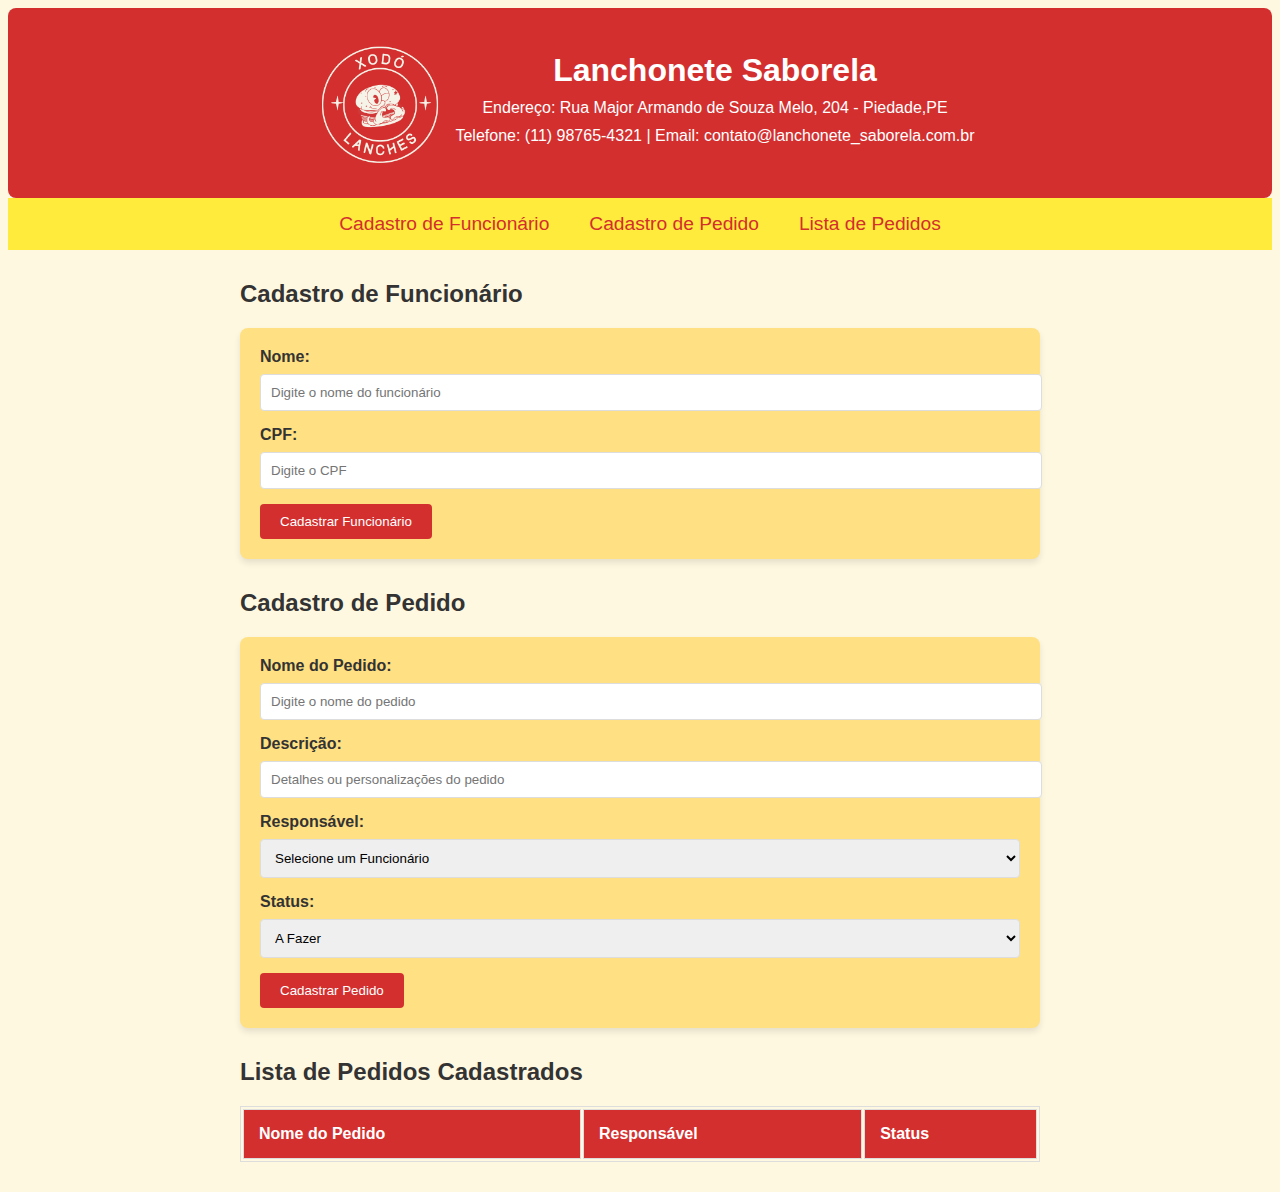
==== XodoLanches/index.html @ 5933d035 "Add files via upload" ====
<!DOCTYPE html>
<html lang="pt-BR">
<head>
  <meta charset="UTF-8">
  <meta name="viewport" content="width=device-width, initial-scale=1.0">
  <title>Lanchonete Sabor & Cia</title>
  <link rel="stylesheet" href="css/style.css">
  <link rel="icon" href="img/favicon.png" type="image/ico">
</head>
<body>

  <!-- Logo e Cabeçalho -->
  <header>
    <img src="img/logo.png" alt="Logo da Lanchonete" class="logo">
    <div class="header-info">
      <h1>Lanchonete Saborela</h1>
      <p>Endereço: Rua Major Armando de Souza Melo, 204 - Piedade,PE</p>
      <p>Telefone: (11) 98765-4321 | Email: contato@lanchonete_saborela.com.br</p>
    </div>
  </header>

  <!-- Menu de Navegação -->
  <nav>
    <ul>
      <li><a href="#cadastro-funcionario">Cadastro de Funcionário</a></li>
      <li><a href="#cadastro-pedido">Cadastro de Pedido</a></li>
      <li><a href="#lista-pedidos">Lista de Pedidos</a></li>
    </ul>
  </nav>

  <!-- Formulário de Cadastro de Funcionário -->
  <section id="cadastro-funcionario">
    <h2>Cadastro de Funcionário</h2>
    <form id="form-funcionario">
      <label for="nomeFuncionario">Nome:</label>
      <input type="text" id="nomeFuncionario" placeholder="Digite o nome do funcionário" required>
      <label for="cpfFuncionario">CPF:</label>
      <input type="text" id="cpfFuncionario" placeholder="Digite o CPF" required>
      <button type="submit">Cadastrar Funcionário</button>
    </form>
  </section>

  <!-- Formulário de Cadastro de Pedidos -->
  <section id="cadastro-pedido">
    <h2>Cadastro de Pedido</h2>
    <form id="form-pedido">
      <label for="nomePedido">Nome do Pedido:</label>
      <input type="text" id="nomePedido" placeholder="Digite o nome do pedido" required>
      <label for="descricaoPedido">Descrição:</label>
      <input type="text" id="descricaoPedido" placeholder="Detalhes ou personalizações do pedido">
      
      <label for="responsavelPedido">Responsável:</label>
      <select id="responsavelPedido" required>
        <option value="">Selecione um Funcionário</option>
      </select>
      
      <label for="statusPedido">Status:</label>
      <select id="statusPedido" required>
        <option value="A Fazer">A Fazer</option>
        <option value="Fazendo">Fazendo</option>
        <option value="Pronto para entrega">Pronto para entrega</option>
      </select>
      
      <button type="submit">Cadastrar Pedido</button>
    </form>
  </section>

  <!-- Nova Seção: Lista de Pedidos Cadastrados -->
  <section id="lista-pedidos">
    <h2>Lista de Pedidos Cadastrados</h2>
    <table>
      <thead>
        <tr>
          <th>Nome do Pedido</th>
          <th>Responsável</th>
          <th>Status</th>
        </tr>
      </thead>
      <tbody id="tabela-pedidos">
        <!-- Os pedidos cadastrados serão inseridos aqui -->
      </tbody>
    </table>
  </section>

  <script src="script.js"></script>
</body>
</html>
---- XodoLanches/css/style.css ----
body {
    font-family: 'Arial', sans-serif; /*fonte*/
    background-color: #fff8e1; /* cor de fundo */
    color: #333;
  }

  /* Estilo do Cabeçalho */
header {
    display: flex; /* Faz com que os elementos internos (logo e textos) fiquem em linha */
    align-items: center; /* Alinha verticalmente os itens ao centro */
    justify-content: center; /* <Centraliza horizontalmente os itens */
    background-color: #d32f2f; /* Cor de fundo da tarja (vermelho) */
    color: white; /* Cor do texto */
    padding: 20px; /* Espaçamento interno de 20px ao redor do conteúdo */
    border-radius: 8px; /* Arredonda os cantos da tarja */
}


.logo {
    height: 150px; /* Altura da imagem (logo) */
}

.header-info {
    text-align: center; /* centraliza os textos do cabeçalho*/
  }
  
  /* texto de cabechalho - nome da lanchonete(h1) e informações adicionais(p) */

  header h1 { /* estilo do título*/
    margin: 0;
    font-size: 2rem;
  }
  
  header p {
    margin: 10px 0;
  }
  
  header a {
    color: white;
    text-decoration: none;
    margin: 0 10px;
  }
  
  header a:hover { 
    text-decoration: underline;
  }
  
  /* Configurações do menu de Navegação  OK */
  nav {
    background-color: #ffeb3b; /* cor de fundo*/
    padding: 15px; /* espessura da tarja de menu*/
  }
  
  nav ul {
    list-style-type: none; /* Remove os marcadores padrão da lista - tira os pontinhso da frente textos */
    margin: 0; /* espaçamento ao redor da lista do menu. */
    padding: 0; /* tira o preenchimento padrão ao redor da lista. */
    display: flex; /* Utiliza o layout flexível para alinhar os itens em linha. */
    justify-content: center; /* Centraliza os itens da lista horizontalmente. */
}

  
  nav ul li {
    margin: 0 20px; /* espaço entre os itens do meu*/
  }
  
  nav ul li a {
    color: #d32f2f;
    text-decoration: none; /* remove o sublinhado dos links quando as opçoes nõ estiverem sellecionadas*/
    font-size: 1.2rem; /* tamanho da fonte dos itens do menu*/
  }
  
  nav ul li a:hover {
    text-decoration: underline; /*sublinhado dos links quando as opçoes nõ estiverem sellecionadas*/
  }
  
  /* Estilo das Seções */
  section {
    margin: 30px auto; /* Adiciona 30 pixels de margem em cima e embaixo e centraliza a seção horizontalmente. */
    max-width: 800px; /* Define a largura máxima da seção como 800 pixels. */
}


form {
    background-color: #ffe082; /* Define a cor de fundo do formulário como amarelo claro. */
    padding: 20px; /* Adiciona 20 pixels de espaçamento interno ao redor do conteúdo do formulário. */
    border-radius: 8px; /* Arredonda os cantos do formulário. */
    box-shadow: 0 4px 6px rgba(0, 0, 0, 0.1); /* Adiciona uma sombra leve ao formulário. */
}
  
label {
    display: block; /* Faz com que os rótulos ocupem toda a largura disponível. */
    margin-bottom: 8px; /* Adiciona uma margem de 8 pixels abaixo de cada rótulo. */
    font-weight: bold; /* Define a fonte dos rótulos como negrito. */
}

input, select {
    width: 100%; /* Define a largura dos campos de entrada e seletores para ocupar 100% do contêiner pai. */
    padding: 10px; /* Adiciona 10 pixels de espaçamento interno aos campos. */
    margin-bottom: 15px; /* Adiciona uma margem de 15 pixels abaixo de cada campo. */
    border: 1px solid #ddd; /* Define uma borda cinza clara ao redor dos campos. */
    border-radius: 4px; /* Arredonda os cantos dos campos. */
}
 
/* Estilo de botões: */

button {
    background-color: #d32f2f; /* Define a cor de fundo do botão como vermelho. */
    color: white; /* Define a cor do texto do botão como branca. */
    padding: 10px 20px; /* Adiciona 10 pixels de espaçamento interno em cima/embaixo e 20 pixels nas laterais. */
    border: none; /* Remove a borda padrão do botão. */
    border-radius: 4px; /* Arredonda os cantos do botão. */
    cursor: pointer; /* Altera o cursor para uma mão ao passar sobre o botão. */
}

button:hover {
    background-color: #c62828; /* Muda a cor de fundo do botão quando o mouse passa por cima. */
}
  
  
  /* Estilo da Tabela de Pedidos */

  table {
    width: 100%; /* deixa alargura da tabela para que fique da mesma largura das seções anteriores. */
    border-collapse: collapsseparate; /* separa as colunas das tabelas*/
    margin: 20px 0; /* separação entre títulos das tabelas e as margens da tabela */
    font-size: 1rem; /*tamanho da fonte */
}

table, th, td {
    border: 1px solid #ddd; /*borda cinza clara para a tabela*/
}

th, td {
    padding: 15px; /*espaçamento interno entre células. */
    text-align: left; /* Alinha o texto à esquerda nas células. */
}

th {
    background-color: #d32f2f; /*cor de fundo do cabeçalho da tabela como vermelho. */
    color: white; /* Define a cor do texto do cabeçalho como branca. */
}

td {
    background-color: #fff3e0; /* Define a cor de fundo das células da tabela como um tom claro. */
}
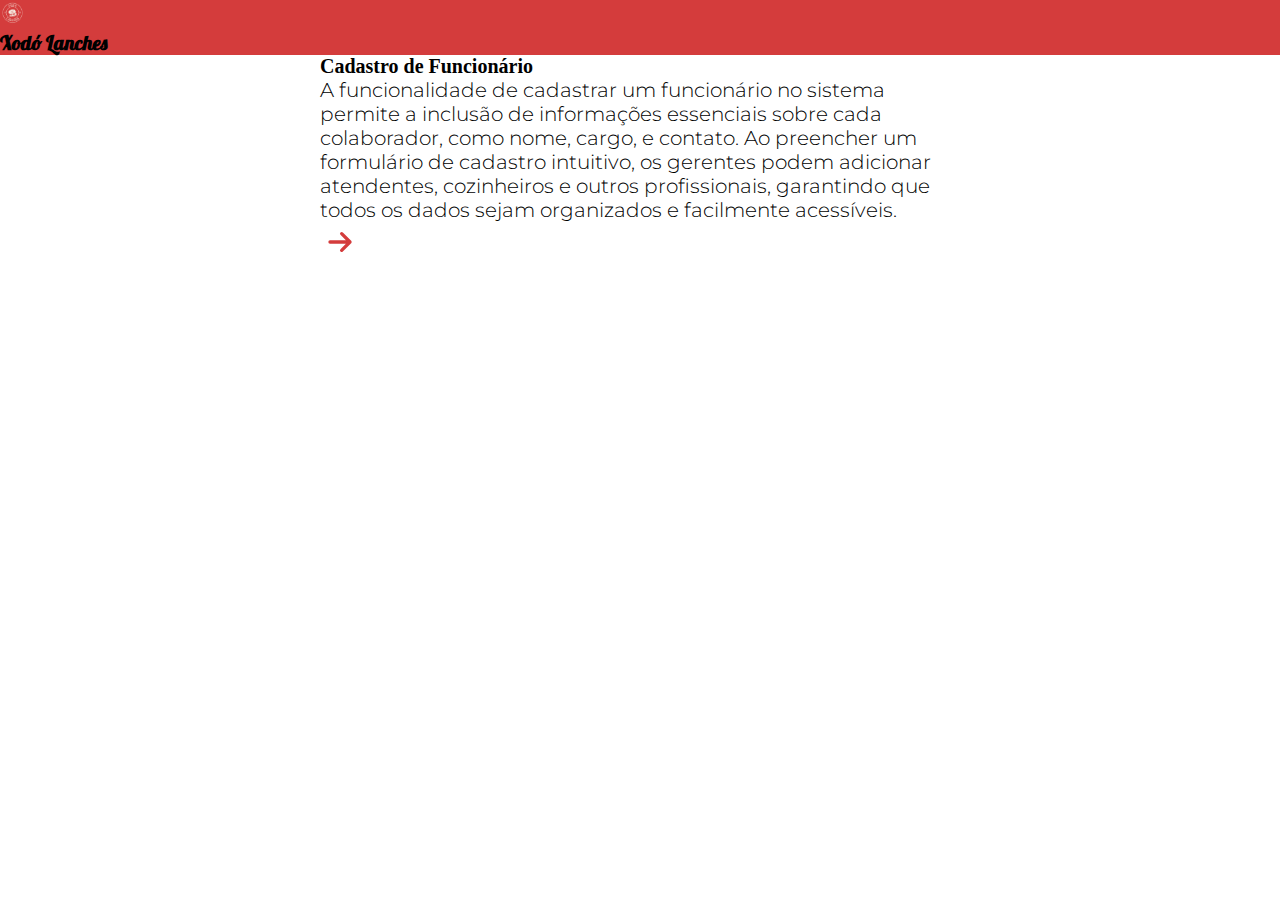
==== commit 005a3db6: "Add files via upload" ====
--- a/XodoLanches/index.html
+++ b/XodoLanches/index.html
@@ -1,87 +1,43 @@
 <!DOCTYPE html>
-<html lang="pt-BR">
+<html lang="en">
+
 <head>
   <meta charset="UTF-8">
   <meta name="viewport" content="width=device-width, initial-scale=1.0">
-  <title>Lanchonete Sabor & Cia</title>
+  <title>Xodó Lanches</title>
   <link rel="stylesheet" href="css/style.css">
   <link rel="icon" href="img/favicon.png" type="image/ico">
 </head>
+
 <body>
+  <header>
+    <img src="img/logo.png" alt="Logo Dança como Arte" width="25px">
+    <h1>Xodó Lanches</h1>
+  </header>
+  <main>
+    <section>
+      <div class="content">
+        <h3>Cadastro de Funcionário</h3>
+        <p>A funcionalidade de cadastrar um funcionário no sistema permite a inclusão de informações essenciais sobre
+          cada colaborador, como nome, cargo, e contato. Ao preencher um formulário de cadastro intuitivo, os gerentes
+          podem adicionar atendentes, cozinheiros e outros profissionais, garantindo que todos os dados sejam
+          organizados e facilmente acessíveis.</p>
+        <svg viewBox="0 0 24 24" fill="none" xmlns="http://www.w3.org/2000/svg">
+          <g id="SVGRepo_bgCarrier" stroke-width="0"></g>
+          <g id="SVGRepo_tracerCarrier" stroke-linecap="round" stroke-linejoin="round"></g>
+          <g id="SVGRepo_iconCarrier">
+            <path d="M6 12H18M18 12L13 7M18 12L13 17" stroke="#d43c3c" stroke-width="2" stroke-linecap="round"
+              stroke-linejoin="round"></path>
+          </g>
+        </svg>
+      </div>
+    </section>
+  </main>
 
-  <!-- Logo e Cabeçalho -->
-  <header>
-    <img src="img/logo.png" alt="Logo da Lanchonete" class="logo">
-    <div class="header-info">
-      <h1>Lanchonete Saborela</h1>
-      <p>Endereço: Rua Major Armando de Souza Melo, 204 - Piedade,PE</p>
-      <p>Telefone: (11) 98765-4321 | Email: contato@lanchonete_saborela.com.br</p>
-    </div>
-  </header>
+  <footer>
 
-  <!-- Menu de Navegação -->
-  <nav>
-    <ul>
-      <li><a href="#cadastro-funcionario">Cadastro de Funcionário</a></li>
-      <li><a href="#cadastro-pedido">Cadastro de Pedido</a></li>
-      <li><a href="#lista-pedidos">Lista de Pedidos</a></li>
-    </ul>
-  </nav>
+  </footer>
 
-  <!-- Formulário de Cadastro de Funcionário -->
-  <section id="cadastro-funcionario">
-    <h2>Cadastro de Funcionário</h2>
-    <form id="form-funcionario">
-      <label for="nomeFuncionario">Nome:</label>
-      <input type="text" id="nomeFuncionario" placeholder="Digite o nome do funcionário" required>
-      <label for="cpfFuncionario">CPF:</label>
-      <input type="text" id="cpfFuncionario" placeholder="Digite o CPF" required>
-      <button type="submit">Cadastrar Funcionário</button>
-    </form>
-  </section>
+</body>
 
-  <!-- Formulário de Cadastro de Pedidos -->
-  <section id="cadastro-pedido">
-    <h2>Cadastro de Pedido</h2>
-    <form id="form-pedido">
-      <label for="nomePedido">Nome do Pedido:</label>
-      <input type="text" id="nomePedido" placeholder="Digite o nome do pedido" required>
-      <label for="descricaoPedido">Descrição:</label>
-      <input type="text" id="descricaoPedido" placeholder="Detalhes ou personalizações do pedido">
-      
-      <label for="responsavelPedido">Responsável:</label>
-      <select id="responsavelPedido" required>
-        <option value="">Selecione um Funcionário</option>
-      </select>
-      
-      <label for="statusPedido">Status:</label>
-      <select id="statusPedido" required>
-        <option value="A Fazer">A Fazer</option>
-        <option value="Fazendo">Fazendo</option>
-        <option value="Pronto para entrega">Pronto para entrega</option>
-      </select>
-      
-      <button type="submit">Cadastrar Pedido</button>
-    </form>
-  </section>
-
-  <!-- Nova Seção: Lista de Pedidos Cadastrados -->
-  <section id="lista-pedidos">
-    <h2>Lista de Pedidos Cadastrados</h2>
-    <table>
-      <thead>
-        <tr>
-          <th>Nome do Pedido</th>
-          <th>Responsável</th>
-          <th>Status</th>
-        </tr>
-      </thead>
-      <tbody id="tabela-pedidos">
-        <!-- Os pedidos cadastrados serão inseridos aqui -->
-      </tbody>
-    </table>
-  </section>
-
-  <script src="script.js"></script>
-</body>
 </html>--- a/XodoLanches/css/style.css
+++ b/XodoLanches/css/style.css
@@ -1,146 +1,36 @@
-body {
-    font-family: 'Arial', sans-serif; /*fonte*/
-    background-color: #fff8e1; /* cor de fundo */
-    color: #333;
-  }
-
-  /* Estilo do Cabeçalho */
-header {
-    display: flex; /* Faz com que os elementos internos (logo e textos) fiquem em linha */
-    align-items: center; /* Alinha verticalmente os itens ao centro */
-    justify-content: center; /* <Centraliza horizontalmente os itens */
-    background-color: #d32f2f; /* Cor de fundo da tarja (vermelho) */
-    color: white; /* Cor do texto */
-    padding: 20px; /* Espaçamento interno de 20px ao redor do conteúdo */
-    border-radius: 8px; /* Arredonda os cantos da tarja */
+@font-face {
+  font-family: Montserrat;
+  src: url("../fonts/Montserrat/static/Montserrat-Light.ttf");
+}
+@font-face {
+  font-family: Lobster;
+  src: url("../fonts/Lobster/Lobster-Regular.ttf");
 }
 
-
-.logo {
-    height: 150px; /* Altura da imagem (logo) */
+h1 {
+  font-family: Lobster;
 }
 
-.header-info {
-    text-align: center; /* centraliza os textos do cabeçalho*/
-  }
-  
-  /* texto de cabechalho - nome da lanchonete(h1) e informações adicionais(p) */
-
-  header h1 { /* estilo do título*/
-    margin: 0;
-    font-size: 2rem;
-  }
-  
-  header p {
-    margin: 10px 0;
-  }
-  
-  header a {
-    color: white;
-    text-decoration: none;
-    margin: 0 10px;
-  }
-  
-  header a:hover { 
-    text-decoration: underline;
-  }
-  
-  /* Configurações do menu de Navegação  OK */
-  nav {
-    background-color: #ffeb3b; /* cor de fundo*/
-    padding: 15px; /* espessura da tarja de menu*/
-  }
-  
-  nav ul {
-    list-style-type: none; /* Remove os marcadores padrão da lista - tira os pontinhso da frente textos */
-    margin: 0; /* espaçamento ao redor da lista do menu. */
-    padding: 0; /* tira o preenchimento padrão ao redor da lista. */
-    display: flex; /* Utiliza o layout flexível para alinhar os itens em linha. */
-    justify-content: center; /* Centraliza os itens da lista horizontalmente. */
+p {
+  font-family: Montserrat;
 }
 
-  
-  nav ul li {
-    margin: 0 20px; /* espaço entre os itens do meu*/
-  }
-  
-  nav ul li a {
-    color: #d32f2f;
-    text-decoration: none; /* remove o sublinhado dos links quando as opçoes nõ estiverem sellecionadas*/
-    font-size: 1.2rem; /* tamanho da fonte dos itens do menu*/
-  }
-  
-  nav ul li a:hover {
-    text-decoration: underline; /*sublinhado dos links quando as opçoes nõ estiverem sellecionadas*/
-  }
-  
-  /* Estilo das Seções */
-  section {
-    margin: 30px auto; /* Adiciona 30 pixels de margem em cima e embaixo e centraliza a seção horizontalmente. */
-    max-width: 800px; /* Define a largura máxima da seção como 800 pixels. */
+* {
+  margin: 0;
+  padding: 0;
+  box-sizing: border-box;
+  font-size: 20px;
 }
 
-
-form {
-    background-color: #ffe082; /* Define a cor de fundo do formulário como amarelo claro. */
-    padding: 20px; /* Adiciona 20 pixels de espaçamento interno ao redor do conteúdo do formulário. */
-    border-radius: 8px; /* Arredonda os cantos do formulário. */
-    box-shadow: 0 4px 6px rgba(0, 0, 0, 0.1); /* Adiciona uma sombra leve ao formulário. */
-}
-  
-label {
-    display: block; /* Faz com que os rótulos ocupem toda a largura disponível. */
-    margin-bottom: 8px; /* Adiciona uma margem de 8 pixels abaixo de cada rótulo. */
-    font-weight: bold; /* Define a fonte dos rótulos como negrito. */
+section {
+  max-width: 50%;
+  margin: 0 auto;
 }
 
-input, select {
-    width: 100%; /* Define a largura dos campos de entrada e seletores para ocupar 100% do contêiner pai. */
-    padding: 10px; /* Adiciona 10 pixels de espaçamento interno aos campos. */
-    margin-bottom: 15px; /* Adiciona uma margem de 15 pixels abaixo de cada campo. */
-    border: 1px solid #ddd; /* Define uma borda cinza clara ao redor dos campos. */
-    border-radius: 4px; /* Arredonda os cantos dos campos. */
+svg {
+  height: 40px;
+  width: 40px;
 }
- 
-/* Estilo de botões: */
-
-button {
-    background-color: #d32f2f; /* Define a cor de fundo do botão como vermelho. */
-    color: white; /* Define a cor do texto do botão como branca. */
-    padding: 10px 20px; /* Adiciona 10 pixels de espaçamento interno em cima/embaixo e 20 pixels nas laterais. */
-    border: none; /* Remove a borda padrão do botão. */
-    border-radius: 4px; /* Arredonda os cantos do botão. */
-    cursor: pointer; /* Altera o cursor para uma mão ao passar sobre o botão. */
-}
-
-button:hover {
-    background-color: #c62828; /* Muda a cor de fundo do botão quando o mouse passa por cima. */
-}
-  
-  
-  /* Estilo da Tabela de Pedidos */
-
-  table {
-    width: 100%; /* deixa alargura da tabela para que fique da mesma largura das seções anteriores. */
-    border-collapse: collapsseparate; /* separa as colunas das tabelas*/
-    margin: 20px 0; /* separação entre títulos das tabelas e as margens da tabela */
-    font-size: 1rem; /*tamanho da fonte */
-}
-
-table, th, td {
-    border: 1px solid #ddd; /*borda cinza clara para a tabela*/
-}
-
-th, td {
-    padding: 15px; /*espaçamento interno entre células. */
-    text-align: left; /* Alinha o texto à esquerda nas células. */
-}
-
-th {
-    background-color: #d32f2f; /*cor de fundo do cabeçalho da tabela como vermelho. */
-    color: white; /* Define a cor do texto do cabeçalho como branca. */
-}
-
-td {
-    background-color: #fff3e0; /* Define a cor de fundo das células da tabela como um tom claro. */
+header {
+  background-color: #d43c3c;
 }